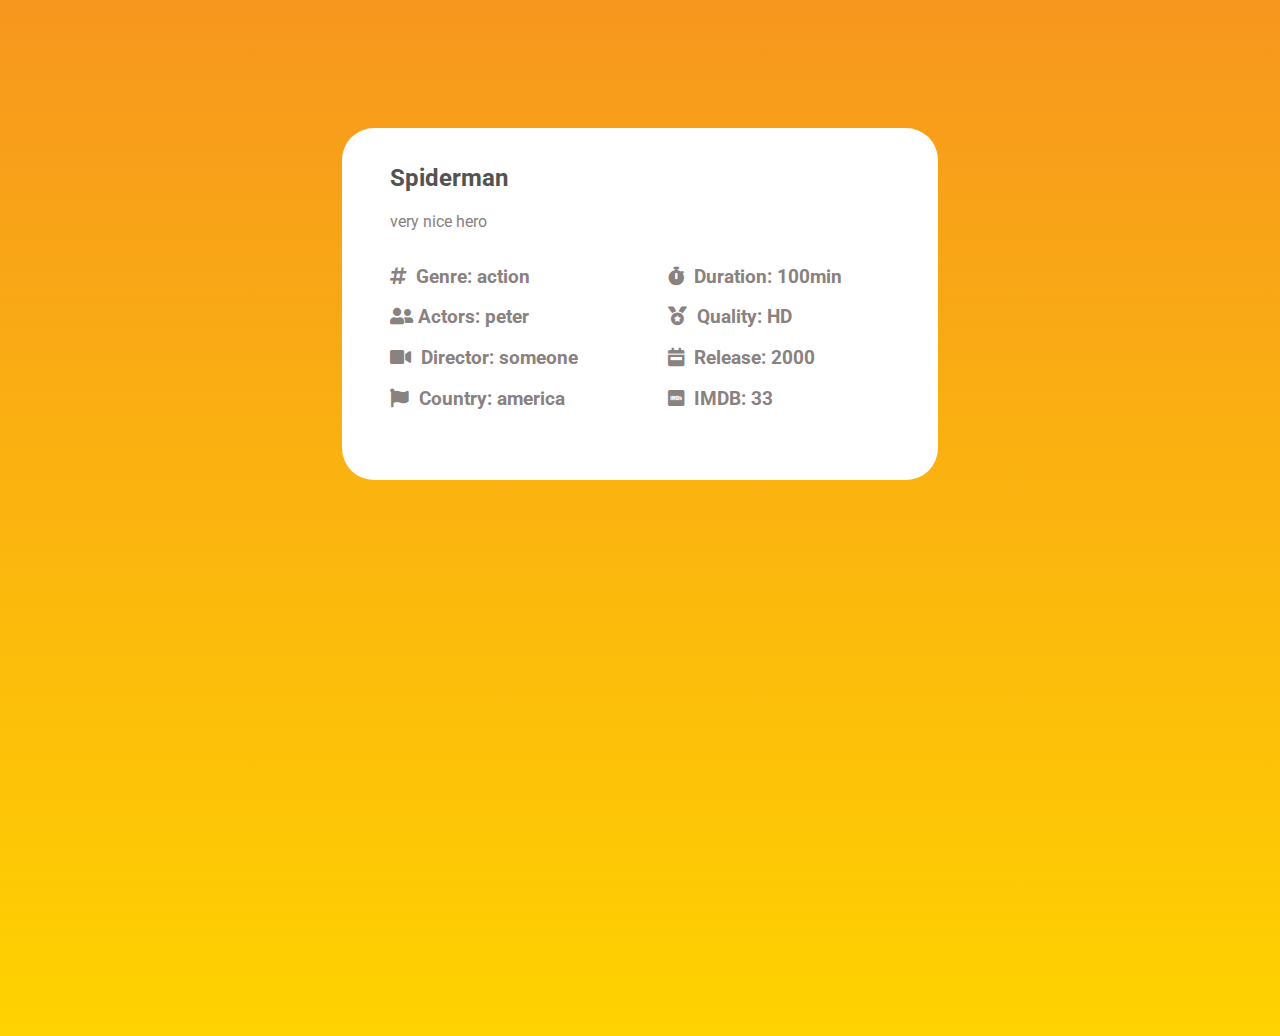
==== details.html @ 6200df25 "details design almost done" ====
<!DOCTYPE html>
<html lang="en">
  <head>
    <title></title>
    <meta charset="UTF-8" />
    <meta name="viewport" content="width=device-width, initial-scale=1" />
    <link
      rel="stylesheet"
      href="https://cdnjs.cloudflare.com/ajax/libs/font-awesome/5.15.4/css/all.min.css"
      integrity="sha512-1ycn6IcaQQ40/MKBW2W4Rhis/DbILU74C1vSrLJxCq57o941Ym01SwNsOMqvEBFlcgUa6xLiPY/NS5R+E6ztJQ=="
      crossorigin="anonymous"
      referrerpolicy="no-referrer"
    />
    <link href="css/details.css" rel="stylesheet" />
  </head>
  <body>
    <main>
      <section class="detailSection">
        <div class="poster">
          <img
            src="https://d1csarkz8obe9u.cloudfront.net/posterpreviews/spiderman-poster-design-template-e9971a8ecf28f85ec6fa7f15730dbce5_screen.jpg?ts=1570106518"
            alt=""
          />
        </div>
        <div class="info">
          <h2 class="title">Spiderman</h2>
          <p class="paragraph">very nice hero</p>
          <div class="additional_info">
            <div class="addinfo additional_info--1">
              <h3>
                <i class="fas fa-hashtag"></i>
                <span> Genre:</span>
                <span>action</span>
              </h3>
              <h3>
                <i class="fas fa-user-friends"></i><span>Actors:</span>
                <span>peter</span>
              </h3>
              <h3>
                <i class="fas fa-video"></i>

                <span> Director: </span>
                <span>someone</span>
              </h3>
              <h3>
                <i class="fas fa-flag"></i>

                <span>Country: </span>
                <span>america</span>
              </h3>
            </div>
            <div class="addinfo additional_info--2">
              <h3>
                <i class="fas fa-stopwatch"></i>
                <span> Duration: </span>
                <span>100min</span>
              </h3>
              <h3>
                <i class="fas fa-medal"></i>
                <span> Quality: </span>
                <span>HD</span>
              </h3>
              <h3>
                <i class="fas fa-calendar-week"></i>
                <span> Release: </span>
                <span>2000</span>
              </h3>
              <h3>
                <i class="fab fa-imdb"></i>
                <span>IMDB:</span>
                <span>33</span>
              </h3>
            </div>
          </div>
        </div>
      </section>
    </main>
  </body>
</html>
---- css/details.css ----
@import url("https://fonts.googleapis.com/css2?family=Roboto&display=swap");
body {
  height: 100vh;
  width: auto;
  background-image: linear-gradient(#f7971e, #ffd200);
  background-size: cover;
  background-repeat: no-repeat;
  font-family: "Roboto", serif;
}

main {
  display: flex;
  justify-content: center;
  align-items: center;
  margin-top: 8rem;
}
.detailSection {
  display: flex;
  box-sizing: border-box;
  padding: 1rem;
  width: auto;
  height: auto;
  background-color: rgb(255, 255, 255);
  border-radius: 2rem;
}
.poster {
  height: 20rem;
  margin-right: 2rem;
  box-shadow: -1px 2px 11px 0px rgba(0, 0, 0, 0.75);
  border-radius: 2rem;
}
.poster img {
  height: inherit;
  width: inherit;
  /* border: 1px solid white; */
  border-radius: 2rem;
}
.additional_info {
  display: flex;
}
.addinfo {
  margin-right: 5rem;
}
.additional_info--2 {
  margin-left: 10px;
}
h3,
p {
  color: rgb(138, 129, 129);
}
h2 {
  color: rgb(83, 83, 83);
}
.fas,
.fab {
  padding-right: 5px;
}
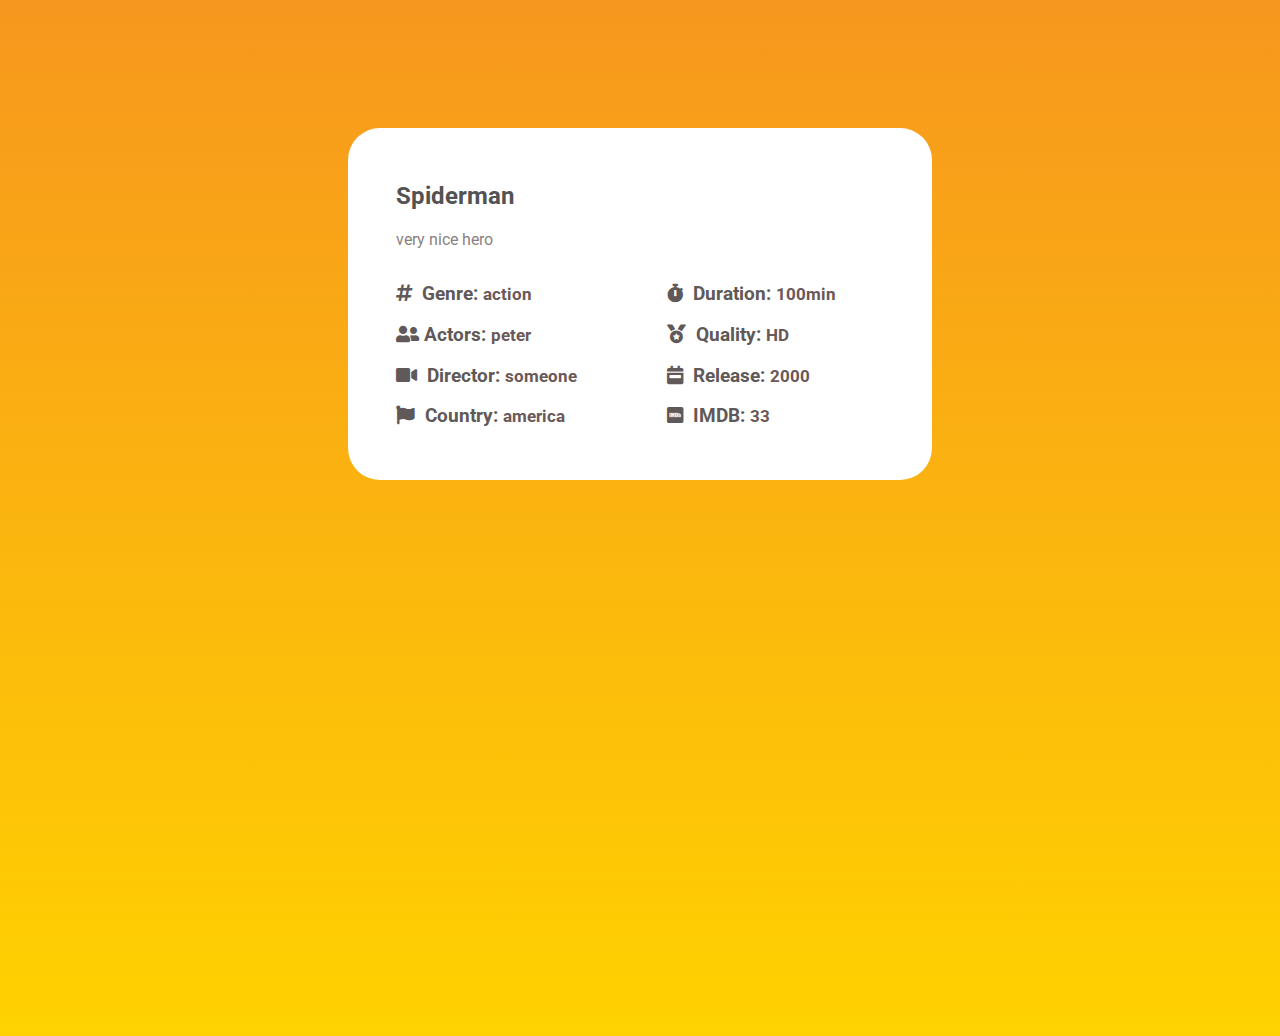
==== commit ab7d543f: "getting id" ====
--- a/details.html
+++ b/details.html
@@ -29,46 +29,47 @@
             <div class="addinfo additional_info--1">
               <h3>
                 <i class="fas fa-hashtag"></i>
-                <span> Genre:</span>
-                <span>action</span>
+                <span class="titles"> Genre:</span>
+                <span class="innerText">action</span>
               </h3>
               <h3>
-                <i class="fas fa-user-friends"></i><span>Actors:</span>
-                <span>peter</span>
+                <i class="fas fa-user-friends"></i
+                ><span class="titles">Actors:</span>
+                <span class="innerText">peter</span>
               </h3>
               <h3>
                 <i class="fas fa-video"></i>
 
-                <span> Director: </span>
-                <span>someone</span>
+                <span class="titles"> Director: </span>
+                <span class="innerText">someone</span>
               </h3>
               <h3>
                 <i class="fas fa-flag"></i>
 
-                <span>Country: </span>
-                <span>america</span>
+                <span class="titles">Country: </span>
+                <span class="innerText">america</span>
               </h3>
             </div>
             <div class="addinfo additional_info--2">
               <h3>
                 <i class="fas fa-stopwatch"></i>
-                <span> Duration: </span>
-                <span>100min</span>
+                <span class="titles"> Duration: </span>
+                <span class="innerText">100min</span>
               </h3>
               <h3>
                 <i class="fas fa-medal"></i>
-                <span> Quality: </span>
-                <span>HD</span>
+                <span class="titles"> Quality: </span>
+                <span class="innerText">HD</span>
               </h3>
               <h3>
                 <i class="fas fa-calendar-week"></i>
-                <span> Release: </span>
-                <span>2000</span>
+                <span class="titles"> Release: </span>
+                <span class="innerText">2000</span>
               </h3>
               <h3>
                 <i class="fab fa-imdb"></i>
-                <span>IMDB:</span>
-                <span>33</span>
+                <span class="titles">IMDB:</span>
+                <span class="innerText">33</span>
               </h3>
             </div>
           </div>
--- a/css/details.css
+++ b/css/details.css
@@ -16,6 +16,7 @@
 }
 .detailSection {
   display: flex;
+  align-items: center;
   box-sizing: border-box;
   padding: 1rem;
   width: auto;
@@ -44,7 +45,7 @@
 .additional_info--2 {
   margin-left: 10px;
 }
-h3,
+
 p {
   color: rgb(138, 129, 129);
 }
@@ -54,4 +55,12 @@
 .fas,
 .fab {
   padding-right: 5px;
+  color: rgb(95, 89, 89);
 }
+.innerText {
+  font-size: 90%;
+  color: rgb(107, 88, 88);
+}
+.titles {
+  color: rgb(95, 89, 89);
+}
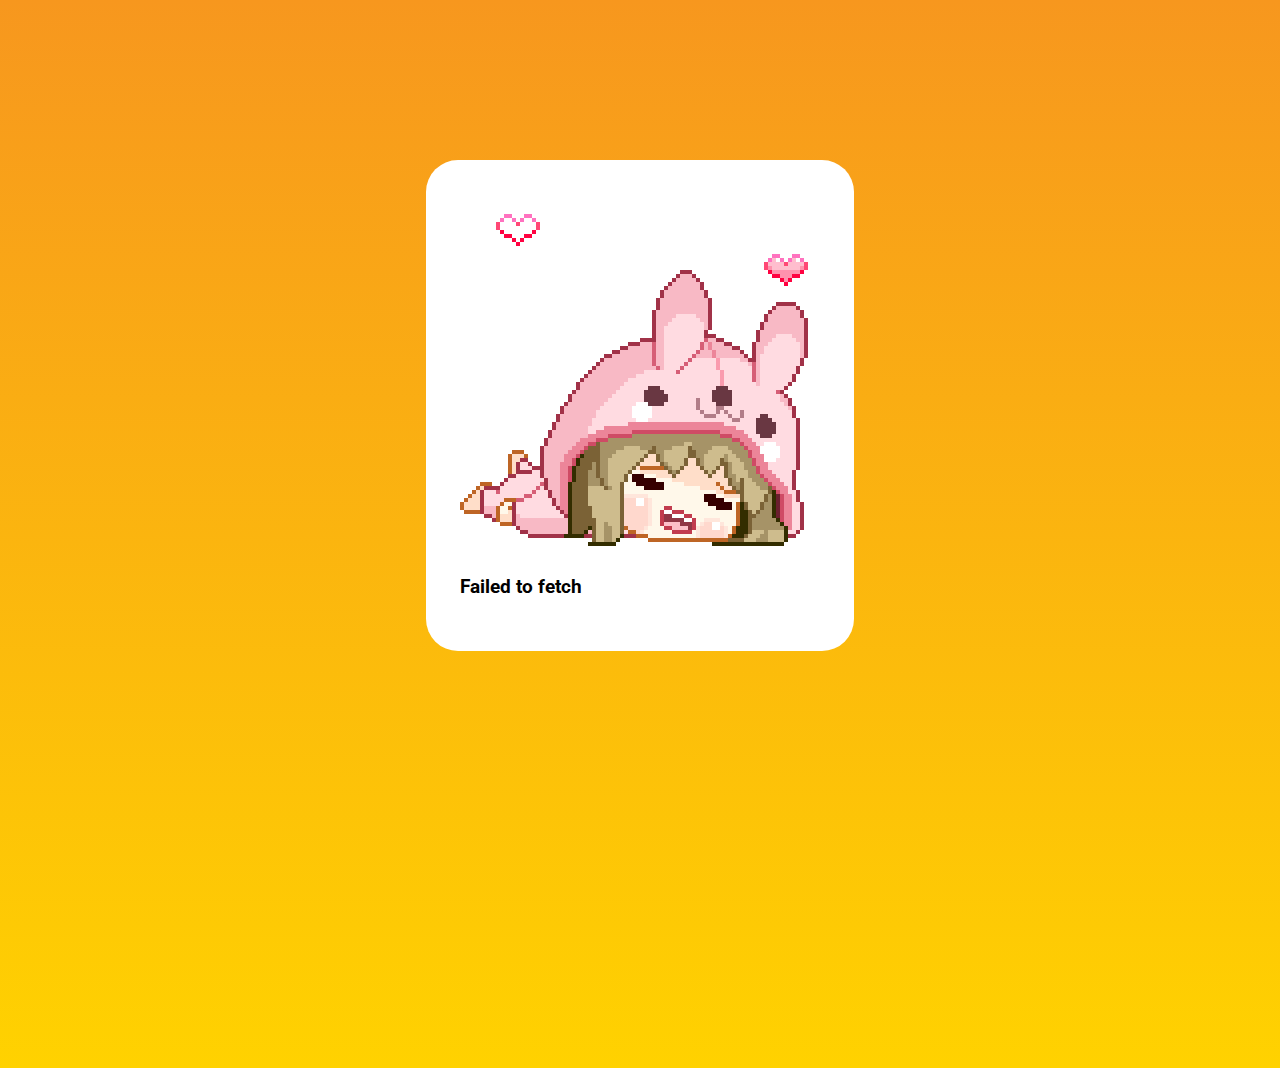
==== commit 2872efdb: "detail page done" ====
--- a/details.html
+++ b/details.html
@@ -12,69 +12,11 @@
       referrerpolicy="no-referrer"
     />
     <link href="css/details.css" rel="stylesheet" />
+    <script defer src="./details.js"></script>
   </head>
   <body>
     <main>
-      <section class="detailSection">
-        <div class="poster">
-          <img
-            src="https://d1csarkz8obe9u.cloudfront.net/posterpreviews/spiderman-poster-design-template-e9971a8ecf28f85ec6fa7f15730dbce5_screen.jpg?ts=1570106518"
-            alt=""
-          />
-        </div>
-        <div class="info">
-          <h2 class="title">Spiderman</h2>
-          <p class="paragraph">very nice hero</p>
-          <div class="additional_info">
-            <div class="addinfo additional_info--1">
-              <h3>
-                <i class="fas fa-hashtag"></i>
-                <span class="titles"> Genre:</span>
-                <span class="innerText">action</span>
-              </h3>
-              <h3>
-                <i class="fas fa-user-friends"></i
-                ><span class="titles">Actors:</span>
-                <span class="innerText">peter</span>
-              </h3>
-              <h3>
-                <i class="fas fa-video"></i>
-
-                <span class="titles"> Director: </span>
-                <span class="innerText">someone</span>
-              </h3>
-              <h3>
-                <i class="fas fa-flag"></i>
-
-                <span class="titles">Country: </span>
-                <span class="innerText">america</span>
-              </h3>
-            </div>
-            <div class="addinfo additional_info--2">
-              <h3>
-                <i class="fas fa-stopwatch"></i>
-                <span class="titles"> Duration: </span>
-                <span class="innerText">100min</span>
-              </h3>
-              <h3>
-                <i class="fas fa-medal"></i>
-                <span class="titles"> Quality: </span>
-                <span class="innerText">HD</span>
-              </h3>
-              <h3>
-                <i class="fas fa-calendar-week"></i>
-                <span class="titles"> Release: </span>
-                <span class="innerText">2000</span>
-              </h3>
-              <h3>
-                <i class="fab fa-imdb"></i>
-                <span class="titles">IMDB:</span>
-                <span class="innerText">33</span>
-              </h3>
-            </div>
-          </div>
-        </div>
-      </section>
+      <section class="detailSection"></section>
     </main>
   </body>
 </html>
--- a/css/details.css
+++ b/css/details.css
@@ -12,14 +12,15 @@
   display: flex;
   justify-content: center;
   align-items: center;
-  margin-top: 8rem;
+  width: 70rem;
+  margin: 0 auto;
+  margin-top: 10rem;
 }
 .detailSection {
   display: flex;
   align-items: center;
   box-sizing: border-box;
-  padding: 1rem;
-  width: auto;
+  padding: 2.1rem;
   height: auto;
   background-color: rgb(255, 255, 255);
   border-radius: 2rem;
